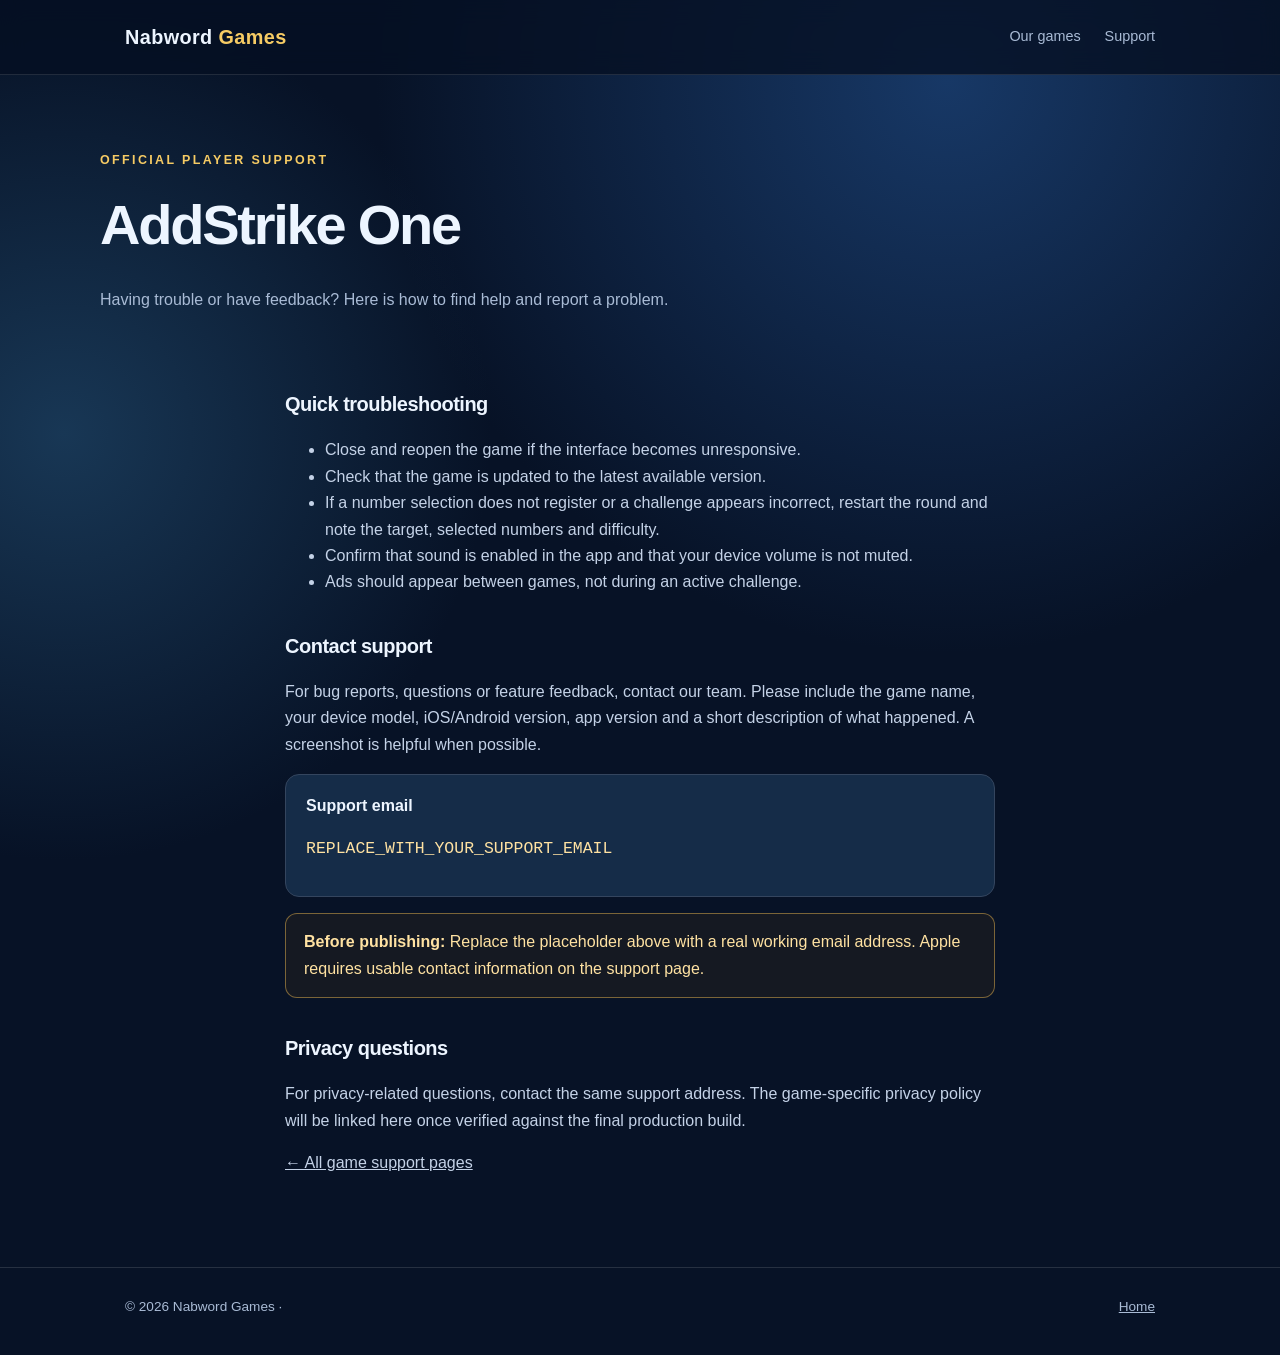
==== support/addstrike-one/index.html @ 68ccaad2 "Add index.html for AddStrike One support page" ====
<!doctype html><html lang="en"><head><meta charset="utf-8"><meta name="viewport" content="width=device-width,initial-scale=1"><meta name="description" content="Official help and support for AddStrike One by Nabword Games."><title>AddStrike One Support — Nabword Games</title><link rel="stylesheet" href="../../style.css"></head><body><header class="header"><div class="container nav"><a class="logo" href="../../">Nabword <span>Games</span></a><nav><a href="../../#games">Our games</a><a href="../">Support</a></nav></div></header><main><div class="container pagehead"><div class="eyebrow">Official player support</div><h1>AddStrike One</h1><p>Having trouble or have feedback? Here is how to find help and report a problem.</p></div><div class="container content"><h2>Quick troubleshooting</h2><ul><li>Close and reopen the game if the interface becomes unresponsive.</li><li>Check that the game is updated to the latest available version.</li><li>If a number selection does not register or a challenge appears incorrect, restart the round and note the target, selected numbers and difficulty.</li><li>Confirm that sound is enabled in the app and that your device volume is not muted.</li><li>Ads should appear between games, not during an active challenge.</li></ul><h2>Contact support</h2><p>For bug reports, questions or feature feedback, contact our team. Please include the game name, your device model, iOS/Android version, app version and a short description of what happened. A screenshot is helpful when possible.</p><div class="contact"><strong>Support email</strong><p><code>REPLACE_WITH_YOUR_SUPPORT_EMAIL</code></p></div><p class="notice"><strong>Before publishing:</strong> Replace the placeholder above with a real working email address. Apple requires usable contact information on the support page.</p><h2>Privacy questions</h2><p>For privacy-related questions, contact the same support address. The game-specific privacy policy will be linked here once verified against the final production build.</p><p><a href="../">← All game support pages</a></p></div></main><footer class="foot"><div class="container">© 2026 Nabword Games · <a href="../../">Home</a></div></footer></body></html>
---- style.css ----
:root{color-scheme:dark;--bg:#071226;--fg:#edf5ff;--muted:#a9bbd5;--accent:#f6cb64;--blue:#78c4ff;--line:#34455e}*{box-sizing:border-box}html{scroll-behavior:smooth}body{margin:0;font:16px/1.65 -apple-system,BlinkMacSystemFont,"Segoe UI",sans-serif;background:radial-gradient(circle at 74% 6%,#173866 0,transparent 36%),radial-gradient(circle at 5% 32%,#183755 0,transparent 28%),var(--bg);color:var(--fg)}a{color:inherit}a:hover{color:var(--accent)}.container{max-width:1080px;margin:auto;padding:0 25px}.header{border-bottom:1px solid #ffffff1c;backdrop-filter:blur(12px);background:#061023c9;position:sticky;top:0;z-index:10}.nav{min-height:74px;display:flex;justify-content:space-between;align-items:center;gap:20px;flex-wrap:wrap}.logo{text-decoration:none;font-size:1.24rem;font-weight:850;letter-spacing:.4px}.logo span{color:var(--accent)}nav{display:flex;gap:24px;font-size:.9rem;color:var(--muted)}nav a{text-decoration:none}.hero{padding:92px 0 76px}.eyebrow{text-transform:uppercase;letter-spacing:.19em;color:var(--accent);font-weight:750;font-size:.78rem}.hero h1{font-size:clamp(2.65rem,7vw,5.2rem);line-height:1.08;max-width:850px;margin:17px 0 22px;letter-spacing:-.05em}.hero h1 em{font-style:normal;color:var(--accent)}.lead{max-width:640px;color:var(--muted);font-size:1.15rem}.btn{display:inline-block;background:var(--accent);color:#0a1830;text-decoration:none;font-weight:800;padding:12px 20px;border-radius:12px;margin-top:20px}.btn:hover{color:#0a1830;background:#ffe09c}.secondary{background:transparent;color:var(--fg);border:1px solid var(--line)}section{padding:28px 0 70px}h2{font-size:clamp(1.5rem,3.5vw,2.3rem);letter-spacing:-.025em;margin:0 0 10px}.section-intro{color:var(--muted);margin:0 0 28px}.grid{display:grid;grid-template-columns:repeat(2,minmax(0,1fr));gap:18px}.card{border:1px solid var(--line);border-radius:22px;background:linear-gradient(148deg,#1c3150b8,#0c1c35b0);padding:28px;min-height:230px;position:relative;overflow:hidden}.card:after{content:"";position:absolute;border-radius:50%;height:160px;width:160px;right:-45px;top:-65px;opacity:.12;background:var(--accent)}.card h3{font-size:1.45rem;margin:10px 0}.card p{color:var(--muted);max-width:400px}.card a{color:var(--accent);text-decoration:none;font-weight:700}.tag{font-size:.75rem;letter-spacing:.1em;font-weight:800;color:#ffe2a2;text-transform:uppercase}.panel{background:#122541b6;border:1px solid var(--line);padding:28px;border-radius:20px}.panel p,.panel li{color:var(--muted)}.pagehead{padding:75px 0 25px}.pagehead h1{font-size:clamp(2.3rem,6vw,3.5rem);margin:8px 0;letter-spacing:-.04em}.pagehead p{color:var(--muted);max-width:720px}.content{max-width:760px;padding-bottom:75px}.content h2{font-size:1.25rem;margin-top:34px}.content p,.content li{color:#c4d2e7}.notice{padding:15px 18px;border:1px solid #e6b4517d;border-radius:12px;background:#4f3b1833;color:#ffe2a2!important}.contact{border:1px solid var(--line);border-radius:14px;padding:18px 20px;background:#152c48}.contact code{color:#ffe2a2;font-size:1.03rem;word-break:break-all}.foot{border-top:1px solid #ffffff20;padding:28px 0 36px;color:var(--muted);font-size:.85rem}.foot .container{display:flex;justify-content:space-between;gap:14px;flex-wrap:wrap}.foot a{color:var(--muted)}@media(max-width:640px){.grid{grid-template-columns:1fr}.hero{padding-top:64px}.nav{padding:12px 0}.card{min-height:auto}.foot .container{display:block}}
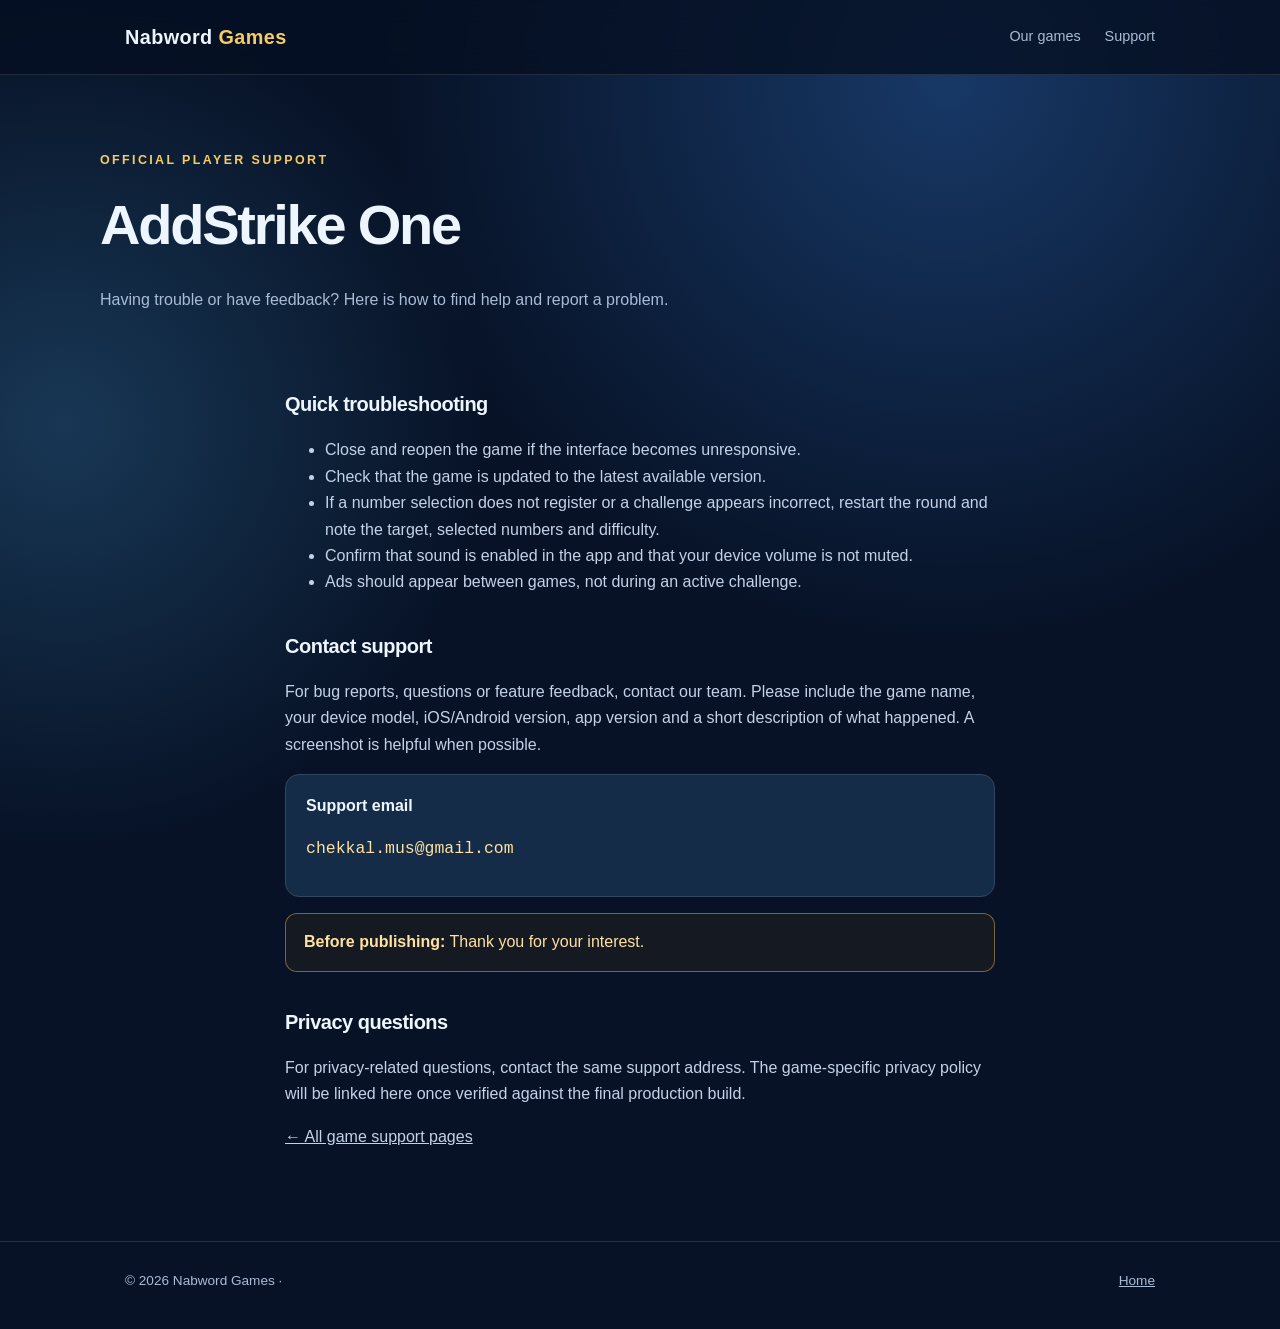
==== commit 884e18e4: "Change support email in index.html Updated support email address in the HTML file." ====
--- a/support/addstrike-one/index.html
+++ b/support/addstrike-one/index.html
@@ -1 +1 @@
-<!doctype html><html lang="en"><head><meta charset="utf-8"><meta name="viewport" content="width=device-width,initial-scale=1"><meta name="description" content="Official help and support for AddStrike One by Nabword Games."><title>AddStrike One Support — Nabword Games</title><link rel="stylesheet" href="../../style.css"></head><body><header class="header"><div class="container nav"><a class="logo" href="../../">Nabword <span>Games</span></a><nav><a href="../../#games">Our games</a><a href="../">Support</a></nav></div></header><main><div class="container pagehead"><div class="eyebrow">Official player support</div><h1>AddStrike One</h1><p>Having trouble or have feedback? Here is how to find help and report a problem.</p></div><div class="container content"><h2>Quick troubleshooting</h2><ul><li>Close and reopen the game if the interface becomes unresponsive.</li><li>Check that the game is updated to the latest available version.</li><li>If a number selection does not register or a challenge appears incorrect, restart the round and note the target, selected numbers and difficulty.</li><li>Confirm that sound is enabled in the app and that your device volume is not muted.</li><li>Ads should appear between games, not during an active challenge.</li></ul><h2>Contact support</h2><p>For bug reports, questions or feature feedback, contact our team. Please include the game name, your device model, iOS/Android version, app version and a short description of what happened. A screenshot is helpful when possible.</p><div class="contact"><strong>Support email</strong><p><code>REPLACE_WITH_YOUR_SUPPORT_EMAIL</code></p></div><p class="notice"><strong>Before publishing:</strong> Replace the placeholder above with a real working email address. Apple requires usable contact information on the support page.</p><h2>Privacy questions</h2><p>For privacy-related questions, contact the same support address. The game-specific privacy policy will be linked here once verified against the final production build.</p><p><a href="../">← All game support pages</a></p></div></main><footer class="foot"><div class="container">© 2026 Nabword Games · <a href="../../">Home</a></div></footer></body></html>
+<!doctype html><html lang="en"><head><meta charset="utf-8"><meta name="viewport" content="width=device-width,initial-scale=1"><meta name="description" content="Official help and support for AddStrike One by Nabword Games."><title>AddStrike One Support — Nabword Games</title><link rel="stylesheet" href="../../style.css"></head><body><header class="header"><div class="container nav"><a class="logo" href="../../">Nabword <span>Games</span></a><nav><a href="../../#games">Our games</a><a href="../">Support</a></nav></div></header><main><div class="container pagehead"><div class="eyebrow">Official player support</div><h1>AddStrike One</h1><p>Having trouble or have feedback? Here is how to find help and report a problem.</p></div><div class="container content"><h2>Quick troubleshooting</h2><ul><li>Close and reopen the game if the interface becomes unresponsive.</li><li>Check that the game is updated to the latest available version.</li><li>If a number selection does not register or a challenge appears incorrect, restart the round and note the target, selected numbers and difficulty.</li><li>Confirm that sound is enabled in the app and that your device volume is not muted.</li><li>Ads should appear between games, not during an active challenge.</li></ul><h2>Contact support</h2><p>For bug reports, questions or feature feedback, contact our team. Please include the game name, your device model, iOS/Android version, app version and a short description of what happened. A screenshot is helpful when possible.</p><div class="contact"><strong>Support email</strong><p><code>chekkal.mus@gmail.com</code></p></div><p class="notice"><strong>Before publishing:</strong> Thank you for your interest.</p><h2>Privacy questions</h2><p>For privacy-related questions, contact the same support address. The game-specific privacy policy will be linked here once verified against the final production build.</p><p><a href="../">← All game support pages</a></p></div></main><footer class="foot"><div class="container">© 2026 Nabword Games · <a href="../../">Home</a></div></footer></body></html>
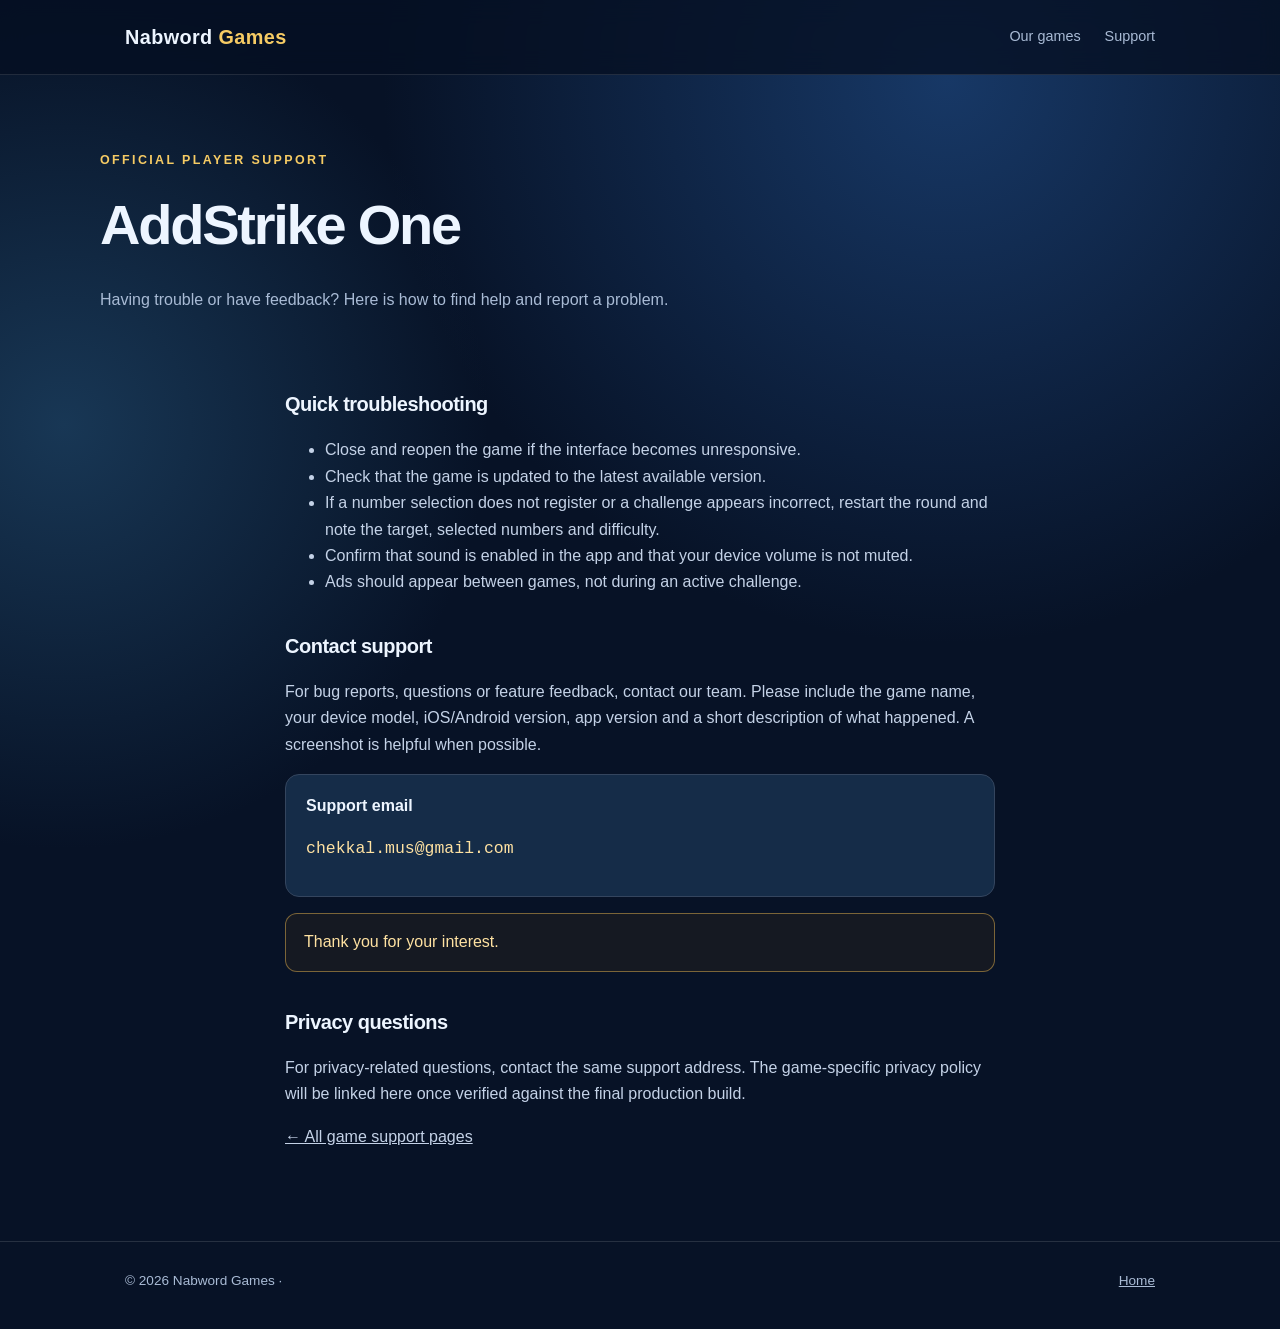
==== commit e48873ac: "Fix notice section in AddStrike One support page Removed unnecessary strong tag in the notice sectio" ====
--- a/support/addstrike-one/index.html
+++ b/support/addstrike-one/index.html
@@ -1 +1 @@
-<!doctype html><html lang="en"><head><meta charset="utf-8"><meta name="viewport" content="width=device-width,initial-scale=1"><meta name="description" content="Official help and support for AddStrike One by Nabword Games."><title>AddStrike One Support — Nabword Games</title><link rel="stylesheet" href="../../style.css"></head><body><header class="header"><div class="container nav"><a class="logo" href="../../">Nabword <span>Games</span></a><nav><a href="../../#games">Our games</a><a href="../">Support</a></nav></div></header><main><div class="container pagehead"><div class="eyebrow">Official player support</div><h1>AddStrike One</h1><p>Having trouble or have feedback? Here is how to find help and report a problem.</p></div><div class="container content"><h2>Quick troubleshooting</h2><ul><li>Close and reopen the game if the interface becomes unresponsive.</li><li>Check that the game is updated to the latest available version.</li><li>If a number selection does not register or a challenge appears incorrect, restart the round and note the target, selected numbers and difficulty.</li><li>Confirm that sound is enabled in the app and that your device volume is not muted.</li><li>Ads should appear between games, not during an active challenge.</li></ul><h2>Contact support</h2><p>For bug reports, questions or feature feedback, contact our team. Please include the game name, your device model, iOS/Android version, app version and a short description of what happened. A screenshot is helpful when possible.</p><div class="contact"><strong>Support email</strong><p><code>chekkal.mus@gmail.com</code></p></div><p class="notice"><strong>Before publishing:</strong> Thank you for your interest.</p><h2>Privacy questions</h2><p>For privacy-related questions, contact the same support address. The game-specific privacy policy will be linked here once verified against the final production build.</p><p><a href="../">← All game support pages</a></p></div></main><footer class="foot"><div class="container">© 2026 Nabword Games · <a href="../../">Home</a></div></footer></body></html>
+<!doctype html><html lang="en"><head><meta charset="utf-8"><meta name="viewport" content="width=device-width,initial-scale=1"><meta name="description" content="Official help and support for AddStrike One by Nabword Games."><title>AddStrike One Support — Nabword Games</title><link rel="stylesheet" href="../../style.css"></head><body><header class="header"><div class="container nav"><a class="logo" href="../../">Nabword <span>Games</span></a><nav><a href="../../#games">Our games</a><a href="../">Support</a></nav></div></header><main><div class="container pagehead"><div class="eyebrow">Official player support</div><h1>AddStrike One</h1><p>Having trouble or have feedback? Here is how to find help and report a problem.</p></div><div class="container content"><h2>Quick troubleshooting</h2><ul><li>Close and reopen the game if the interface becomes unresponsive.</li><li>Check that the game is updated to the latest available version.</li><li>If a number selection does not register or a challenge appears incorrect, restart the round and note the target, selected numbers and difficulty.</li><li>Confirm that sound is enabled in the app and that your device volume is not muted.</li><li>Ads should appear between games, not during an active challenge.</li></ul><h2>Contact support</h2><p>For bug reports, questions or feature feedback, contact our team. Please include the game name, your device model, iOS/Android version, app version and a short description of what happened. A screenshot is helpful when possible.</p><div class="contact"><strong>Support email</strong><p><code>chekkal.mus@gmail.com</code></p></div><p class="notice"><strong></strong> Thank you for your interest.</p><h2>Privacy questions</h2><p>For privacy-related questions, contact the same support address. The game-specific privacy policy will be linked here once verified against the final production build.</p><p><a href="../">← All game support pages</a></p></div></main><footer class="foot"><div class="container">© 2026 Nabword Games · <a href="../../">Home</a></div></footer></body></html>
